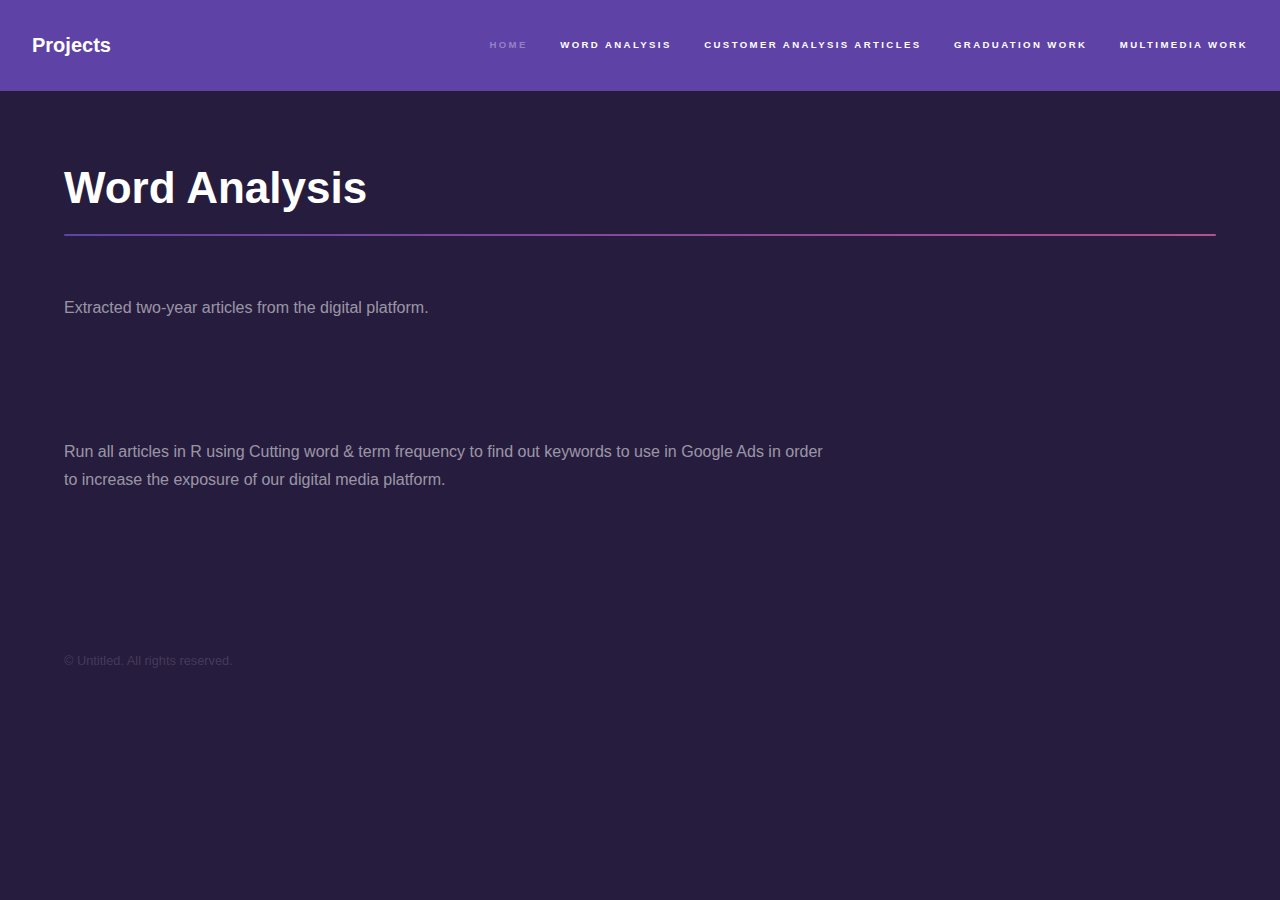
==== generic.html @ 99cfde20 "Add files via upload" ====
<!DOCTYPE HTML>
<!--
	Hyperspace by HTML5 UP
	html5up.net | @ajlkn
	Free for personal and commercial use under the CCA 3.0 license (html5up.net/license)
-->
<html>
	<head>
		<title>Yao Hsuan_Projects</title>
		<meta charset="utf-8" />
		<meta name="viewport" content="width=device-width, initial-scale=1, user-scalable=no" />
		<link rel="stylesheet" href="assets/css/main.css" />
		<noscript><link rel="stylesheet" href="assets/css/noscript.css" /></noscript>
	</head>
	<body class="is-preload">

		<!-- Header -->
			<header id="header">
				<a href="index.html#two" class="title">Projects</a>
				<nav>
					<ul>
						<li><a href="index.html">Home</a></li>
						<li><a href="generic.html" class="active">Word Analysis</a></li>
                        <li><a href="genertic1.html" class="active">Customer Analysis Articles</a></li>
                        <li><a href="generic2.html" class="active">Graduation Work</a></li>
                        <li><a href="generic3.html" class="active">MultiMedia Work</a></li>
					</ul>
				</nav>
			</header>

		<!-- Wrapper -->
			<div id="wrapper">

				<!-- Main -->
					<section id="main" class="wrapper">
						<div class="inner">
							<h1 class="major" >Word Analysis</h1>
							<p>Extracted two-year articles from the digital platform.</p>
							<img src="/Users/yaohsuan/Downloads/html5up-hyperspace/word2.png" alt="" width="800" length="300">
							<br>
							<br>
							<br>
							<p>Run all articles in R using Cutting word & term frequency to find out keywords to use in Google Ads in order <br>to increase the exposure of our digital media platform.</p>
							<span><img src="/Users/yaohsuan/Downloads/html5up-hyperspace/word1.png" alt="" width="400" length="200"></span>
						</div>
					</section>

			</div>

		<!-- Footer -->
			<footer id="footer" class="wrapper alt">
				<div class="inner">
					<ul class="menu">
						<li>&copy; Untitled. All rights reserved.</li>
					</ul>
				</div>
			</footer>

		<!-- Scripts -->
			<script src="assets/js/jquery.min.js"></script>
			<script src="assets/js/jquery.scrollex.min.js"></script>
			<script src="assets/js/jquery.scrolly.min.js"></script>
			<script src="assets/js/browser.min.js"></script>
			<script src="assets/js/breakpoints.min.js"></script>
			<script src="assets/js/util.js"></script>
			<script src="assets/js/main.js"></script>

	</body>
</html>
---- assets/css/main.css ----
@import url(fontawesome-all.min.css);

/*
	Hyperspace by HTML5 UP
	html5up.net | @ajlkn
	Free for personal and commercial use under the CCA 3.0 license (html5up.net/license)
*/

html, body, div, span, applet, object,
iframe, h1, h2, h3, h4, h5, h6, p, blockquote,
pre, a, abbr, acronym, address, big, cite,
code, del, dfn, em, img, ins, kbd, q, s, samp,
small, strike, strong, sub, sup, tt, var, b,
u, i, center, dl, dt, dd, ol, ul, li, fieldset,
form, label, legend, table, caption, tbody,
tfoot, thead, tr, th, td, article, aside,
canvas, details, embed, figure, figcaption,
footer, header, hgroup, menu, nav, output, ruby,
section, summary, time, mark, audio, video {
	margin: 0;
	padding: 0;
	border: 0;
	font-size: 100%;
	font: inherit;
	vertical-align: baseline;}

article, aside, details, figcaption, figure,
footer, header, hgroup, menu, nav, section {
	display: block;}

body {
	line-height: 1;
}

ol, ul {
	list-style: none;
}

blockquote, q {
	quotes: none;
}

	blockquote:before, blockquote:after, q:before, q:after {
		content: '';
		content: none;
	}

table {
	border-collapse: collapse;
	border-spacing: 0;
}

body {
	-webkit-text-size-adjust: none;
}

mark {
	background-color: transparent;
	color: inherit;
}

input::-moz-focus-inner {
	border: 0;
	padding: 0;
}

input, select, textarea {
	-moz-appearance: none;
	-webkit-appearance: none;
	-ms-appearance: none;
	appearance: none;
}

/* Basic */

	@-ms-viewport {
		width: device-width;
	}

	body {
		-ms-overflow-style: scrollbar;
	}

	@media screen and (max-width: 480px) {

		html, body {
			min-width: 320px;
		}

	}

	html {
		box-sizing: border-box;
	}

	*, *:before, *:after {
		box-sizing: inherit;
	}

	body {
		background: #261c3e;
	}

		body.is-preload *, body.is-preload *:before, body.is-preload *:after {
			-moz-animation: none !important;
			-webkit-animation: none !important;
			-ms-animation: none !important;
			animation: none !important;
			-moz-transition: none !important;
			-webkit-transition: none !important;
			-ms-transition: none !important;
			transition: none !important;
		}

/* Type */

	body, input, select, textarea {
		color: rgba(255, 255, 255, 0.55);
		font-family: Arial, Helvetica, sans-serif;
		font-size: 16.5pt;
		font-weight: normal;
		line-height: 1.75;
	}

		@media screen and (max-width: 1680px) {

			body, input, select, textarea {
				font-size: 13pt;
			}

		}

		@media screen and (max-width: 1280px) {

			body, input, select, textarea {
				font-size: 12pt;
			}

		}

		@media screen and (max-width: 360px) {

			body, input, select, textarea {
				font-size: 11pt;
			}

		}

	a {
		-moz-transition: color 0.2s ease, border-bottom-color 0.2s ease;
		-webkit-transition: color 0.2s ease, border-bottom-color 0.2s ease;
		-ms-transition: color 0.2s ease, border-bottom-color 0.2s ease;
		transition: color 0.2s ease, border-bottom-color 0.2s ease;
		border-bottom: dotted 1px rgba(255, 255, 255, 0.35);
		color: inherit;
		text-decoration: none;
	}

		a:hover {
			border-bottom-color: transparent;
			color: #ffffff;
		}

	strong, b {
		color: #ffffff;
		font-weight: bold;
	}

	em, i {
		font-style: italic;
	}

	p {
		margin: 0 0 2em 0;
	}

	h1, h2, h3, h4, h5, h6 {
		color: #ffffff;
		font-weight: bold;
		line-height: 1.5;
		margin: 0 0 0.5em 0;
	}

		h1 a, h2 a, h3 a, h4 a, h5 a, h6 a {
			color: inherit;
			text-decoration: none;
		}

	h1 {
		font-size: 2.75em;
	}

		h1.major {
			margin: 0 0 1.3em 0;
			position: relative;
			padding-bottom: 0.35em;
		}

			h1.major:after {
				background-image: -moz-linear-gradient(to right, #5e42a6, #b74e91);
				background-image: -webkit-linear-gradient(to right,#5e42a6 , #b74e91);
				background-image: -ms-linear-gradient(to right, #5e42a6, #b74e91);
				background-image: linear-gradient(to right, #5e42a6, #b74e91);
				-moz-transition: max-width 0.2s ease;
				-webkit-transition: max-width 0.2s ease;
				-ms-transition: max-width 0.2s ease;
				transition: max-width 0.2s ease;
				border-radius: 0.2em;
				bottom: 0;
				content: '';
				height: 0.05em;
				position: absolute;
				right: 0;
				width: 100%;
			}

	h2 {
		font-size: 1.75em;
	}

	h3 {
		font-size: 1.1em;
	}

	h4 {
		font-size: 1em;
	}

	h5 {
		font-size: 0.8em;
	}

	h6 {
		font-size: 0.6em;
	}

	@media screen and (max-width: 736px) {

		h1 {
			font-size: 2em;
		}

		h2 {
			font-size: 1.25em;
		}

		h3 {
			font-size: 1em;
		}

		h4 {
			font-size: 0.8em;
		}

		h5 {
			font-size: 0.6em;
		}

		h6 {
			font-size: 0.6em;
		}

	}

	sub {
		font-size: 0.8em;
		position: relative;
		top: 0.5em;
	}

	sup {
		font-size: 0.8em;
		position: relative;
		top: -0.5em;
	}

	blockquote {
		border-left: solid 4px rgba(255, 255, 255, 0.15);
		font-style: italic;
		margin: 0 0 2em 0;
		padding: 0.5em 0 0.5em 2em;
	}

	code {
		background: rgba(255, 255, 255, 0.05);
		border-radius: 0.25em;
		border: solid 1px rgba(255, 255, 255, 0.15);
		font-family: "Courier New", monospace;
		font-size: 0.9em;
		margin: 0 0.25em;
		padding: 0.25em 0.65em;
	}

	pre {
		-webkit-overflow-scrolling: touch;
		font-family: "Courier New", monospace;
		font-size: 0.9em;
		margin: 0 0 2em 0;
	}

		pre code {
			display: block;
			line-height: 1.75em;
			padding: 1em 1.5em;
			overflow-x: auto;
		}

	hr {
		border: 0;
		border-bottom: solid 1px rgba(255, 255, 255, 0.15);
		margin: 2em 0;
	}

		hr.major {
			margin: 3em 0;
		}

	.align-left {
		text-align: left;
	}

	.align-center {
		text-align: center;
	}

	.align-right {
		text-align: right;
	}

/* Row */

	.row {
		display: flex;
		flex-wrap: wrap;
		box-sizing: border-box;
		align-items: stretch;
	}

		.row > * {
			box-sizing: border-box;
		}

		.row.gtr-uniform > * > :last-child {
			margin-bottom: 0;
		}

		.row.aln-left {
			justify-content: flex-start;
		}

		.row.aln-center {
			justify-content: center;
		}

		.row.aln-right {
			justify-content: flex-end;
		}

		.row.aln-top {
			align-items: flex-start;
		}

		.row.aln-middle {
			align-items: center;
		}

		.row.aln-bottom {
			align-items: flex-end;
		}

		.row > .imp {
			order: -1;
		}

		.row > .col-1 {
			width: 8.33333%;
		}

		.row > .off-1 {
			margin-left: 8.33333%;
		}

		.row > .col-2 {
			width: 16.66667%;
		}

		.row > .off-2 {
			margin-left: 16.66667%;
		}

		.row > .col-3 {
			width: 25%;
		}

		.row > .off-3 {
			margin-left: 25%;
		}

		.row > .col-4 {
			width: 33.33333%;
		}

		.row > .off-4 {
			margin-left: 33.33333%;
		}

		.row > .col-5 {
			width: 41.66667%;
		}

		.row > .off-5 {
			margin-left: 41.66667%;
		}

		.row > .col-6 {
			width: 50%;
		}

		.row > .off-6 {
			margin-left: 50%;
		}

		.row > .col-7 {
			width: 58.33333%;
		}

		.row > .off-7 {
			margin-left: 58.33333%;
		}

		.row > .col-8 {
			width: 66.66667%;
		}

		.row > .off-8 {
			margin-left: 66.66667%;
		}

		.row > .col-9 {
			width: 75%;
		}

		.row > .off-9 {
			margin-left: 75%;
		}

		.row > .col-10 {
			width: 83.33333%;
		}

		.row > .off-10 {
			margin-left: 83.33333%;
		}

		.row > .col-11 {
			width: 91.66667%;
		}

		.row > .off-11 {
			margin-left: 91.66667%;
		}

		.row > .col-12 {
			width: 100%;
		}

		.row > .off-12 {
			margin-left: 100%;
		}

		.row.gtr-0 {
			margin-top: 0;
			margin-left: 0em;
		}

			.row.gtr-0 > * {
				padding: 0 0 0 0em;
			}

			.row.gtr-0.gtr-uniform {
				margin-top: 0em;
			}

				.row.gtr-0.gtr-uniform > * {
					padding-top: 0em;
				}

		.row.gtr-25 {
			margin-top: 0;
			margin-left: -0.375em;
		}

			.row.gtr-25 > * {
				padding: 0 0 0 0.375em;
			}

			.row.gtr-25.gtr-uniform {
				margin-top: -0.375em;
			}

				.row.gtr-25.gtr-uniform > * {
					padding-top: 0.375em;
				}

		.row.gtr-50 {
			margin-top: 0;
			margin-left: -0.75em;
		}

			.row.gtr-50 > * {
				padding: 0 0 0 0.75em;
			}

			.row.gtr-50.gtr-uniform {
				margin-top: -0.75em;
			}

				.row.gtr-50.gtr-uniform > * {
					padding-top: 0.75em;
				}

		.row {
			margin-top: 0;
			margin-left: -1.5em;
		}

			.row > * {
				padding: 0 0 0 1.5em;
			}

			.row.gtr-uniform {
				margin-top: -1.5em;
			}

				.row.gtr-uniform > * {
					padding-top: 1.5em;
				}

		.row.gtr-150 {
			margin-top: 0;
			margin-left: -2.25em;
		}

			.row.gtr-150 > * {
				padding: 0 0 0 2.25em;
			}

			.row.gtr-150.gtr-uniform {
				margin-top: -2.25em;
			}

				.row.gtr-150.gtr-uniform > * {
					padding-top: 2.25em;
				}

		.row.gtr-200 {
			margin-top: 0;
			margin-left: -3em;
		}

			.row.gtr-200 > * {
				padding: 0 0 0 3em;
			}

			.row.gtr-200.gtr-uniform {
				margin-top: -3em;
			}

				.row.gtr-200.gtr-uniform > * {
					padding-top: 3em;
				}

		@media screen and (max-width: 1680px) {

			.row {
				display: flex;
				flex-wrap: wrap;
				box-sizing: border-box;
				align-items: stretch;
			}

				.row > * {
					box-sizing: border-box;
				}

				.row.gtr-uniform > * > :last-child {
					margin-bottom: 0;
				}

				.row.aln-left {
					justify-content: flex-start;
				}

				.row.aln-center {
					justify-content: center;
				}

				.row.aln-right {
					justify-content: flex-end;
				}

				.row.aln-top {
					align-items: flex-start;
				}

				.row.aln-middle {
					align-items: center;
				}

				.row.aln-bottom {
					align-items: flex-end;
				}

				.row > .imp-xlarge {
					order: -1;
				}

				.row > .col-1-xlarge {
					width: 8.33333%;
				}

				.row > .off-1-xlarge {
					margin-left: 8.33333%;
				}

				.row > .col-2-xlarge {
					width: 16.66667%;
				}

				.row > .off-2-xlarge {
					margin-left: 16.66667%;
				}

				.row > .col-3-xlarge {
					width: 25%;
				}

				.row > .off-3-xlarge {
					margin-left: 25%;
				}

				.row > .col-4-xlarge {
					width: 33.33333%;
				}

				.row > .off-4-xlarge {
					margin-left: 33.33333%;
				}

				.row > .col-5-xlarge {
					width: 41.66667%;
				}

				.row > .off-5-xlarge {
					margin-left: 41.66667%;
				}

				.row > .col-6-xlarge {
					width: 50%;
				}

				.row > .off-6-xlarge {
					margin-left: 50%;
				}

				.row > .col-7-xlarge {
					width: 58.33333%;
				}

				.row > .off-7-xlarge {
					margin-left: 58.33333%;
				}

				.row > .col-8-xlarge {
					width: 66.66667%;
				}

				.row > .off-8-xlarge {
					margin-left: 66.66667%;
				}

				.row > .col-9-xlarge {
					width: 75%;
				}

				.row > .off-9-xlarge {
					margin-left: 75%;
				}

				.row > .col-10-xlarge {
					width: 83.33333%;
				}

				.row > .off-10-xlarge {
					margin-left: 83.33333%;
				}

				.row > .col-11-xlarge {
					width: 91.66667%;
				}

				.row > .off-11-xlarge {
					margin-left: 91.66667%;
				}

				.row > .col-12-xlarge {
					width: 100%;
				}

				.row > .off-12-xlarge {
					margin-left: 100%;
				}

				.row.gtr-0 {
					margin-top: 0;
					margin-left: 0em;
				}

					.row.gtr-0 > * {
						padding: 0 0 0 0em;
					}

					.row.gtr-0.gtr-uniform {
						margin-top: 0em;
					}

						.row.gtr-0.gtr-uniform > * {
							padding-top: 0em;
						}

				.row.gtr-25 {
					margin-top: 0;
					margin-left: -0.375em;
				}

					.row.gtr-25 > * {
						padding: 0 0 0 0.375em;
					}

					.row.gtr-25.gtr-uniform {
						margin-top: -0.375em;
					}

						.row.gtr-25.gtr-uniform > * {
							padding-top: 0.375em;
						}

				.row.gtr-50 {
					margin-top: 0;
					margin-left: -0.75em;
				}

					.row.gtr-50 > * {
						padding: 0 0 0 0.75em;
					}

					.row.gtr-50.gtr-uniform {
						margin-top: -0.75em;
					}

						.row.gtr-50.gtr-uniform > * {
							padding-top: 0.75em;
						}

				.row {
					margin-top: 0;
					margin-left: -1.5em;
				}

					.row > * {
						padding: 0 0 0 1.5em;
					}

					.row.gtr-uniform {
						margin-top: -1.5em;
					}

						.row.gtr-uniform > * {
							padding-top: 1.5em;
						}

				.row.gtr-150 {
					margin-top: 0;
					margin-left: -2.25em;
				}

					.row.gtr-150 > * {
						padding: 0 0 0 2.25em;
					}

					.row.gtr-150.gtr-uniform {
						margin-top: -2.25em;
					}

						.row.gtr-150.gtr-uniform > * {
							padding-top: 2.25em;
						}

				.row.gtr-200 {
					margin-top: 0;
					margin-left: -3em;
				}

					.row.gtr-200 > * {
						padding: 0 0 0 3em;
					}

					.row.gtr-200.gtr-uniform {
						margin-top: -3em;
					}

						.row.gtr-200.gtr-uniform > * {
							padding-top: 3em;
						}

		}

		@media screen and (max-width: 1280px) {

			.row {
				display: flex;
				flex-wrap: wrap;
				box-sizing: border-box;
				align-items: stretch;
			}

				.row > * {
					box-sizing: border-box;
				}

				.row.gtr-uniform > * > :last-child {
					margin-bottom: 0;
				}

				.row.aln-left {
					justify-content: flex-start;
				}

				.row.aln-center {
					justify-content: center;
				}

				.row.aln-right {
					justify-content: flex-end;
				}

				.row.aln-top {
					align-items: flex-start;
				}

				.row.aln-middle {
					align-items: center;
				}

				.row.aln-bottom {
					align-items: flex-end;
				}

				.row > .imp-large {
					order: -1;
				}

				.row > .col-1-large {
					width: 8.33333%;
				}

				.row > .off-1-large {
					margin-left: 8.33333%;
				}

				.row > .col-2-large {
					width: 16.66667%;
				}

				.row > .off-2-large {
					margin-left: 16.66667%;
				}

				.row > .col-3-large {
					width: 25%;
				}

				.row > .off-3-large {
					margin-left: 25%;
				}

				.row > .col-4-large {
					width: 33.33333%;
				}

				.row > .off-4-large {
					margin-left: 33.33333%;
				}

				.row > .col-5-large {
					width: 41.66667%;
				}

				.row > .off-5-large {
					margin-left: 41.66667%;
				}

				.row > .col-6-large {
					width: 50%;
				}

				.row > .off-6-large {
					margin-left: 50%;
				}

				.row > .col-7-large {
					width: 58.33333%;
				}

				.row > .off-7-large {
					margin-left: 58.33333%;
				}

				.row > .col-8-large {
					width: 66.66667%;
				}

				.row > .off-8-large {
					margin-left: 66.66667%;
				}

				.row > .col-9-large {
					width: 75%;
				}

				.row > .off-9-large {
					margin-left: 75%;
				}

				.row > .col-10-large {
					width: 83.33333%;
				}

				.row > .off-10-large {
					margin-left: 83.33333%;
				}

				.row > .col-11-large {
					width: 91.66667%;
				}

				.row > .off-11-large {
					margin-left: 91.66667%;
				}

				.row > .col-12-large {
					width: 100%;
				}

				.row > .off-12-large {
					margin-left: 100%;
				}

				.row.gtr-0 {
					margin-top: 0;
					margin-left: 0em;
				}

					.row.gtr-0 > * {
						padding: 0 0 0 0em;
					}

					.row.gtr-0.gtr-uniform {
						margin-top: 0em;
					}

						.row.gtr-0.gtr-uniform > * {
							padding-top: 0em;
						}

				.row.gtr-25 {
					margin-top: 0;
					margin-left: -0.375em;
				}

					.row.gtr-25 > * {
						padding: 0 0 0 0.375em;
					}

					.row.gtr-25.gtr-uniform {
						margin-top: -0.375em;
					}

						.row.gtr-25.gtr-uniform > * {
							padding-top: 0.375em;
						}

				.row.gtr-50 {
					margin-top: 0;
					margin-left: -0.75em;
				}

					.row.gtr-50 > * {
						padding: 0 0 0 0.75em;
					}

					.row.gtr-50.gtr-uniform {
						margin-top: -0.75em;
					}

						.row.gtr-50.gtr-uniform > * {
							padding-top: 0.75em;
						}

				.row {
					margin-top: 0;
					margin-left: -1.5em;
				}

					.row > * {
						padding: 0 0 0 1.5em;
					}

					.row.gtr-uniform {
						margin-top: -1.5em;
					}

						.row.gtr-uniform > * {
							padding-top: 1.5em;
						}

				.row.gtr-150 {
					margin-top: 0;
					margin-left: -2.25em;
				}

					.row.gtr-150 > * {
						padding: 0 0 0 2.25em;
					}

					.row.gtr-150.gtr-uniform {
						margin-top: -2.25em;
					}

						.row.gtr-150.gtr-uniform > * {
							padding-top: 2.25em;
						}

				.row.gtr-200 {
					margin-top: 0;
					margin-left: -3em;
				}

					.row.gtr-200 > * {
						padding: 0 0 0 3em;
					}

					.row.gtr-200.gtr-uniform {
						margin-top: -3em;
					}

						.row.gtr-200.gtr-uniform > * {
							padding-top: 3em;
						}

		}

		@media screen and (max-width: 980px) {

			.row {
				display: flex;
				flex-wrap: wrap;
				box-sizing: border-box;
				align-items: stretch;
			}

				.row > * {
					box-sizing: border-box;
				}

				.row.gtr-uniform > * > :last-child {
					margin-bottom: 0;
				}

				.row.aln-left {
					justify-content: flex-start;
				}

				.row.aln-center {
					justify-content: center;
				}

				.row.aln-right {
					justify-content: flex-end;
				}

				.row.aln-top {
					align-items: flex-start;
				}

				.row.aln-middle {
					align-items: center;
				}

				.row.aln-bottom {
					align-items: flex-end;
				}

				.row > .imp-medium {
					order: -1;
				}

				.row > .col-1-medium {
					width: 8.33333%;
				}

				.row > .off-1-medium {
					margin-left: 8.33333%;
				}

				.row > .col-2-medium {
					width: 16.66667%;
				}

				.row > .off-2-medium {
					margin-left: 16.66667%;
				}

				.row > .col-3-medium {
					width: 25%;
				}

				.row > .off-3-medium {
					margin-left: 25%;
				}

				.row > .col-4-medium {
					width: 33.33333%;
				}

				.row > .off-4-medium {
					margin-left: 33.33333%;
				}

				.row > .col-5-medium {
					width: 41.66667%;
				}

				.row > .off-5-medium {
					margin-left: 41.66667%;
				}

				.row > .col-6-medium {
					width: 50%;
				}

				.row > .off-6-medium {
					margin-left: 50%;
				}

				.row > .col-7-medium {
					width: 58.33333%;
				}

				.row > .off-7-medium {
					margin-left: 58.33333%;
				}

				.row > .col-8-medium {
					width: 66.66667%;
				}

				.row > .off-8-medium {
					margin-left: 66.66667%;
				}

				.row > .col-9-medium {
					width: 75%;
				}

				.row > .off-9-medium {
					margin-left: 75%;
				}

				.row > .col-10-medium {
					width: 83.33333%;
				}

				.row > .off-10-medium {
					margin-left: 83.33333%;
				}

				.row > .col-11-medium {
					width: 91.66667%;
				}

				.row > .off-11-medium {
					margin-left: 91.66667%;
				}

				.row > .col-12-medium {
					width: 100%;
				}

				.row > .off-12-medium {
					margin-left: 100%;
				}

				.row.gtr-0 {
					margin-top: 0;
					margin-left: 0em;
				}

					.row.gtr-0 > * {
						padding: 0 0 0 0em;
					}

					.row.gtr-0.gtr-uniform {
						margin-top: 0em;
					}

						.row.gtr-0.gtr-uniform > * {
							padding-top: 0em;
						}

				.row.gtr-25 {
					margin-top: 0;
					margin-left: -0.375em;
				}

					.row.gtr-25 > * {
						padding: 0 0 0 0.375em;
					}

					.row.gtr-25.gtr-uniform {
						margin-top: -0.375em;
					}

						.row.gtr-25.gtr-uniform > * {
							padding-top: 0.375em;
						}

				.row.gtr-50 {
					margin-top: 0;
					margin-left: -0.75em;
				}

					.row.gtr-50 > * {
						padding: 0 0 0 0.75em;
					}

					.row.gtr-50.gtr-uniform {
						margin-top: -0.75em;
					}

						.row.gtr-50.gtr-uniform > * {
							padding-top: 0.75em;
						}

				.row {
					margin-top: 0;
					margin-left: -1.5em;
				}

					.row > * {
						padding: 0 0 0 1.5em;
					}

					.row.gtr-uniform {
						margin-top: -1.5em;
					}

						.row.gtr-uniform > * {
							padding-top: 1.5em;
						}

				.row.gtr-150 {
					margin-top: 0;
					margin-left: -2.25em;
				}

					.row.gtr-150 > * {
						padding: 0 0 0 2.25em;
					}

					.row.gtr-150.gtr-uniform {
						margin-top: -2.25em;
					}

						.row.gtr-150.gtr-uniform > * {
							padding-top: 2.25em;
						}

				.row.gtr-200 {
					margin-top: 0;
					margin-left: -3em;
				}

					.row.gtr-200 > * {
						padding: 0 0 0 3em;
					}

					.row.gtr-200.gtr-uniform {
						margin-top: -3em;
					}

						.row.gtr-200.gtr-uniform > * {
							padding-top: 3em;
						}

		}

		@media screen and (max-width: 736px) {

			.row {
				display: flex;
				flex-wrap: wrap;
				box-sizing: border-box;
				align-items: stretch;
			}

				.row > * {
					box-sizing: border-box;
				}

				.row.gtr-uniform > * > :last-child {
					margin-bottom: 0;
				}

				.row.aln-left {
					justify-content: flex-start;
				}

				.row.aln-center {
					justify-content: center;
				}

				.row.aln-right {
					justify-content: flex-end;
				}

				.row.aln-top {
					align-items: flex-start;
				}

				.row.aln-middle {
					align-items: center;
				}

				.row.aln-bottom {
					align-items: flex-end;
				}

				.row > .imp-small {
					order: -1;
				}

				.row > .col-1-small {
					width: 8.33333%;
				}

				.row > .off-1-small {
					margin-left: 8.33333%;
				}

				.row > .col-2-small {
					width: 16.66667%;
				}

				.row > .off-2-small {
					margin-left: 16.66667%;
				}

				.row > .col-3-small {
					width: 25%;
				}

				.row > .off-3-small {
					margin-left: 25%;
				}

				.row > .col-4-small {
					width: 33.33333%;
				}

				.row > .off-4-small {
					margin-left: 33.33333%;
				}

				.row > .col-5-small {
					width: 41.66667%;
				}

				.row > .off-5-small {
					margin-left: 41.66667%;
				}

				.row > .col-6-small {
					width: 50%;
				}

				.row > .off-6-small {
					margin-left: 50%;
				}

				.row > .col-7-small {
					width: 58.33333%;
				}

				.row > .off-7-small {
					margin-left: 58.33333%;
				}

				.row > .col-8-small {
					width: 66.66667%;
				}

				.row > .off-8-small {
					margin-left: 66.66667%;
				}

				.row > .col-9-small {
					width: 75%;
				}

				.row > .off-9-small {
					margin-left: 75%;
				}

				.row > .col-10-small {
					width: 83.33333%;
				}

				.row > .off-10-small {
					margin-left: 83.33333%;
				}

				.row > .col-11-small {
					width: 91.66667%;
				}

				.row > .off-11-small {
					margin-left: 91.66667%;
				}

				.row > .col-12-small {
					width: 100%;
				}

				.row > .off-12-small {
					margin-left: 100%;
				}

				.row.gtr-0 {
					margin-top: 0;
					margin-left: 0em;
				}

					.row.gtr-0 > * {
						padding: 0 0 0 0em;
					}

					.row.gtr-0.gtr-uniform {
						margin-top: 0em;
					}

						.row.gtr-0.gtr-uniform > * {
							padding-top: 0em;
						}

				.row.gtr-25 {
					margin-top: 0;
					margin-left: -0.375em;
				}

					.row.gtr-25 > * {
						padding: 0 0 0 0.375em;
					}

					.row.gtr-25.gtr-uniform {
						margin-top: -0.375em;
					}

						.row.gtr-25.gtr-uniform > * {
							padding-top: 0.375em;
						}

				.row.gtr-50 {
					margin-top: 0;
					margin-left: -0.75em;
				}

					.row.gtr-50 > * {
						padding: 0 0 0 0.75em;
					}

					.row.gtr-50.gtr-uniform {
						margin-top: -0.75em;
					}

						.row.gtr-50.gtr-uniform > * {
							padding-top: 0.75em;
						}

				.row {
					margin-top: 0;
					margin-left: -1.5em;
				}

					.row > * {
						padding: 0 0 0 1.5em;
					}

					.row.gtr-uniform {
						margin-top: -1.5em;
					}

						.row.gtr-uniform > * {
							padding-top: 1.5em;
						}

				.row.gtr-150 {
					margin-top: 0;
					margin-left: -2.25em;
				}

					.row.gtr-150 > * {
						padding: 0 0 0 2.25em;
					}

					.row.gtr-150.gtr-uniform {
						margin-top: -2.25em;
					}

						.row.gtr-150.gtr-uniform > * {
							padding-top: 2.25em;
						}

				.row.gtr-200 {
					margin-top: 0;
					margin-left: -3em;
				}

					.row.gtr-200 > * {
						padding: 0 0 0 3em;
					}

					.row.gtr-200.gtr-uniform {
						margin-top: -3em;
					}

						.row.gtr-200.gtr-uniform > * {
							padding-top: 3em;
						}

		}

		@media screen and (max-width: 480px) {

			.row {
				display: flex;
				flex-wrap: wrap;
				box-sizing: border-box;
				align-items: stretch;
			}

				.row > * {
					box-sizing: border-box;
				}

				.row.gtr-uniform > * > :last-child {
					margin-bottom: 0;
				}

				.row.aln-left {
					justify-content: flex-start;
				}

				.row.aln-center {
					justify-content: center;
				}

				.row.aln-right {
					justify-content: flex-end;
				}

				.row.aln-top {
					align-items: flex-start;
				}

				.row.aln-middle {
					align-items: center;
				}

				.row.aln-bottom {
					align-items: flex-end;
				}

				.row > .imp-xsmall {
					order: -1;
				}

				.row > .col-1-xsmall {
					width: 8.33333%;
				}

				.row > .off-1-xsmall {
					margin-left: 8.33333%;
				}

				.row > .col-2-xsmall {
					width: 16.66667%;
				}

				.row > .off-2-xsmall {
					margin-left: 16.66667%;
				}

				.row > .col-3-xsmall {
					width: 25%;
				}

				.row > .off-3-xsmall {
					margin-left: 25%;
				}

				.row > .col-4-xsmall {
					width: 33.33333%;
				}

				.row > .off-4-xsmall {
					margin-left: 33.33333%;
				}

				.row > .col-5-xsmall {
					width: 41.66667%;
				}

				.row > .off-5-xsmall {
					margin-left: 41.66667%;
				}

				.row > .col-6-xsmall {
					width: 50%;
				}

				.row > .off-6-xsmall {
					margin-left: 50%;
				}

				.row > .col-7-xsmall {
					width: 58.33333%;
				}

				.row > .off-7-xsmall {
					margin-left: 58.33333%;
				}

				.row > .col-8-xsmall {
					width: 66.66667%;
				}

				.row > .off-8-xsmall {
					margin-left: 66.66667%;
				}

				.row > .col-9-xsmall {
					width: 75%;
				}

				.row > .off-9-xsmall {
					margin-left: 75%;
				}

				.row > .col-10-xsmall {
					width: 83.33333%;
				}

				.row > .off-10-xsmall {
					margin-left: 83.33333%;
				}

				.row > .col-11-xsmall {
					width: 91.66667%;
				}

				.row > .off-11-xsmall {
					margin-left: 91.66667%;
				}

				.row > .col-12-xsmall {
					width: 100%;
				}

				.row > .off-12-xsmall {
					margin-left: 100%;
				}

				.row.gtr-0 {
					margin-top: 0;
					margin-left: 0em;
				}

					.row.gtr-0 > * {
						padding: 0 0 0 0em;
					}

					.row.gtr-0.gtr-uniform {
						margin-top: 0em;
					}

						.row.gtr-0.gtr-uniform > * {
							padding-top: 0em;
						}

				.row.gtr-25 {
					margin-top: 0;
					margin-left: -0.375em;
				}

					.row.gtr-25 > * {
						padding: 0 0 0 0.375em;
					}

					.row.gtr-25.gtr-uniform {
						margin-top: -0.375em;
					}

						.row.gtr-25.gtr-uniform > * {
							padding-top: 0.375em;
						}

				.row.gtr-50 {
					margin-top: 0;
					margin-left: -0.75em;
				}

					.row.gtr-50 > * {
						padding: 0 0 0 0.75em;
					}

					.row.gtr-50.gtr-uniform {
						margin-top: -0.75em;
					}

						.row.gtr-50.gtr-uniform > * {
							padding-top: 0.75em;
						}

				.row {
					margin-top: 0;
					margin-left: -1.5em;
				}

					.row > * {
						padding: 0 0 0 1.5em;
					}

					.row.gtr-uniform {
						margin-top: -1.5em;
					}

						.row.gtr-uniform > * {
							padding-top: 1.5em;
						}

				.row.gtr-150 {
					margin-top: 0;
					margin-left: -2.25em;
				}

					.row.gtr-150 > * {
						padding: 0 0 0 2.25em;
					}

					.row.gtr-150.gtr-uniform {
						margin-top: -2.25em;
					}

						.row.gtr-150.gtr-uniform > * {
							padding-top: 2.25em;
						}

				.row.gtr-200 {
					margin-top: 0;
					margin-left: -3em;
				}

					.row.gtr-200 > * {
						padding: 0 0 0 3em;
					}

					.row.gtr-200.gtr-uniform {
						margin-top: -3em;
					}

						.row.gtr-200.gtr-uniform > * {
							padding-top: 3em;
						}

		}

/* Box */

	.box {
		border-radius: 0.25em;
		border: solid 1px rgba(255, 255, 255, 0.15);
		margin-bottom: 2em;
		padding: 1.5em;
	}

		.box > :last-child,
		.box > :last-child > :last-child,
		.box > :last-child > :last-child > :last-child {
			margin-bottom: 0;
		}

		.box.alt {
			border: 0;
			border-radius: 0;
			padding: 0;
		}

/* Button */

	input[type="submit"],
	input[type="reset"],
	input[type="button"],
	button,
	.button {
		-moz-appearance: none;
		-webkit-appearance: none;
		-ms-appearance: none;
		appearance: none;
		-moz-transition: border-color 0.2s ease;
		-webkit-transition: border-color 0.2s ease;
		-ms-transition: border-color 0.2s ease;
		transition: border-color 0.2s ease;
		background-color: transparent;
		border: solid 1px !important;
		border-color: rgba(255, 255, 255, 0.15) !important;
		border-radius: 3em;
		color: #ffffff !important;
		cursor: pointer;
		display: inline-block;
		font-size: 0.6em;
		font-weight: bold;
		height: calc(4.75em + 2px);
		letter-spacing: 0.25em;
		line-height: 4.75em;
		outline: 0;
		padding: 0 3.75em;
		position: relative;
		text-align: center;
		text-decoration: none;
		text-transform: uppercase;
		white-space: nowrap;
	}

		input[type="submit"]:after,
		input[type="reset"]:after,
		input[type="button"]:after,
		button:after,
		.button:after {
			-moz-transform: scale(0.25);
			-webkit-transform: scale(0.25);
			-ms-transform: scale(0.25);
			transform: scale(0.25);
			pointer-events: none;
			-moz-transition: opacity 0.2s ease, -moz-transform 0.2s ease;
			-webkit-transition: opacity 0.2s ease, -webkit-transform 0.2s ease;
			-ms-transition: opacity 0.2s ease, -ms-transform 0.2s ease;
			transition: opacity 0.2s ease, transform 0.2s ease;
			background: #ffffff;
			border-radius: 3em;
			content: '';
			height: 100%;
			left: 0;
			opacity: 0;
			position: absolute;
			top: 0;
			width: 100%;
		}

		input[type="submit"].icon:before,
		input[type="reset"].icon:before,
		input[type="button"].icon:before,
		button.icon:before,
		.button.icon:before {
			margin-right: 0.75em;
		}

		input[type="submit"].fit,
		input[type="reset"].fit,
		input[type="button"].fit,
		button.fit,
		.button.fit {
			width: 100%;
		}

		input[type="submit"].small,
		input[type="reset"].small,
		input[type="button"].small,
		button.small,
		.button.small {
			font-size: 0.4em;
		}

		input[type="submit"].large,
		input[type="reset"].large,
		input[type="button"].large,
		button.large,
		.button.large {
			font-size: 0.8em;
		}

		input[type="submit"].primary,
		input[type="reset"].primary,
		input[type="button"].primary,
		button.primary,
		.button.primary {
			background-color: #ffffff;
			color: #312450 !important;
		}

			input[type="submit"].primary:after,
			input[type="reset"].primary:after,
			input[type="button"].primary:after,
			button.primary:after,
			.button.primary:after {
				display: none;
			}

		input[type="submit"].disabled, input[type="submit"]:disabled,
		input[type="reset"].disabled,
		input[type="reset"]:disabled,
		input[type="button"].disabled,
		input[type="button"]:disabled,
		button.disabled,
		button:disabled,
		.button.disabled,
		.button:disabled {
			cursor: default;
			opacity: 0.5;
			pointer-events: none;
		}

		input[type="submit"]:hover,
		input[type="reset"]:hover,
		input[type="button"]:hover,
		button:hover,
		.button:hover {
			border-color: rgba(255, 255, 255, 0.55) !important;
		}

			input[type="submit"]:hover:after,
			input[type="reset"]:hover:after,
			input[type="button"]:hover:after,
			button:hover:after,
			.button:hover:after {
				opacity: 0.05;
				-moz-transform: scale(1);
				-webkit-transform: scale(1);
				-ms-transform: scale(1);
				transform: scale(1);
			}

			input[type="submit"]:hover:active,
			input[type="reset"]:hover:active,
			input[type="button"]:hover:active,
			button:hover:active,
			.button:hover:active {
				border-color: #ffffff !important;
			}

				input[type="submit"]:hover:active:after,
				input[type="reset"]:hover:active:after,
				input[type="button"]:hover:active:after,
				button:hover:active:after,
				.button:hover:active:after {
					opacity: 0.1;
				}

/* Features */

	.features {
		
		display: -moz-flex;
		display: -webkit-flex;
		display: -ms-flex;
		display: flex;
		-moz-flex-wrap: wrap;
		-webkit-flex-wrap: wrap;
		-ms-flex-wrap: wrap;
		flex-wrap: wrap;
		border-radius: 0.25em;
		border: solid 1px rgba(255, 255, 255, 0.15);
		background: rgba(255, 255, 255, 0.05);
		margin: 0 0 2em 0;
	}

		.features section {
			
			padding: 3.5em 3em 1em 7em ;
			width: 50%;
			border-top: solid 1px rgba(255, 255, 255, 0.15);
			position: relative;
		}

			.features section:nth-child(-n + 2) {
				border-top-width: 0;
			}

			.features section:nth-child(2n) {
				border-left: solid 1px rgba(255, 255, 255, 0.15);
			}

			.features section .icon {
				-moz-transition: opacity 0.5s ease, -moz-transform 0.5s ease;
				-webkit-transition: opacity 0.5s ease, -webkit-transform 0.5s ease;
				-ms-transition: opacity 0.5s ease, -ms-transform 0.5s ease;
				transition: opacity 0.5s ease, transform 0.5s ease;
				-moz-transition-delay: 1s;
				-webkit-transition-delay: 1s;
				-ms-transition-delay: 1s;
				transition-delay: 1s;
				-moz-transform: scale(1);
				-webkit-transform: scale(1);
				-ms-transform: scale(1);
				transform: scale(1);
				position: absolute;
				left: 3em;
				top: 3em;
				opacity: 1;
			}

			.features section:nth-child(1) .icon {
				-moz-transition-delay: 0.15s;
				-webkit-transition-delay: 0.15s;
				-ms-transition-delay: 0.15s;
				transition-delay: 0.15s;
			}

			.features section:nth-child(2) .icon {
				-moz-transition-delay: 0.3s;
				-webkit-transition-delay: 0.3s;
				-ms-transition-delay: 0.3s;
				transition-delay: 0.3s;
			}

			.features section:nth-child(3) .icon {
				-moz-transition-delay: 0.45s;
				-webkit-transition-delay: 0.45s;
				-ms-transition-delay: 0.45s;
				transition-delay: 0.45s;
			}

			.features section:nth-child(4) .icon {
				-moz-transition-delay: 0.6s;
				-webkit-transition-delay: 0.6s;
				-ms-transition-delay: 0.6s;
				transition-delay: 0.6s;
			}

			.features section:nth-child(5) .icon {
				-moz-transition-delay: 0.75s;
				-webkit-transition-delay: 0.75s;
				-ms-transition-delay: 0.75s;
				transition-delay: 0.75s;
			}

			.features section:nth-child(6) .icon {
				-moz-transition-delay: 0.9s;
				-webkit-transition-delay: 0.9s;
				-ms-transition-delay: 0.9s;
				transition-delay: 0.9s;
			}

			.features section:nth-child(7) .icon {
				-moz-transition-delay: 1.05s;
				-webkit-transition-delay: 1.05s;
				-ms-transition-delay: 1.05s;
				transition-delay: 1.05s;
			}

			.features section:nth-child(8) .icon {
				-moz-transition-delay: 1.2s;
				-webkit-transition-delay: 1.2s;
				-ms-transition-delay: 1.2s;
				transition-delay: 1.2s;
			}

			.features section:nth-child(9) .icon {
				-moz-transition-delay: 1.35s;
				-webkit-transition-delay: 1.35s;
				-ms-transition-delay: 1.35s;
				transition-delay: 1.35s;
			}

			.features section:nth-child(10) .icon {
				-moz-transition-delay: 1.5s;
				-webkit-transition-delay: 1.5s;
				-ms-transition-delay: 1.5s;
				transition-delay: 1.5s;
			}

			.features section:nth-child(11) .icon {
				-moz-transition-delay: 1.65s;
				-webkit-transition-delay: 1.65s;
				-ms-transition-delay: 1.65s;
				transition-delay: 1.65s;
			}

			.features section:nth-child(12) .icon {
				-moz-transition-delay: 1.8s;
				-webkit-transition-delay: 1.8s;
				-ms-transition-delay: 1.8s;
				transition-delay: 1.8s;
			}

			.features section:nth-child(13) .icon {
				-moz-transition-delay: 1.95s;
				-webkit-transition-delay: 1.95s;
				-ms-transition-delay: 1.95s;
				transition-delay: 1.95s;
			}

			.features section:nth-child(14) .icon {
				-moz-transition-delay: 2.1s;
				-webkit-transition-delay: 2.1s;
				-ms-transition-delay: 2.1s;
				transition-delay: 2.1s;
			}

			.features section:nth-child(15) .icon {
				-moz-transition-delay: 2.25s;
				-webkit-transition-delay: 2.25s;
				-ms-transition-delay: 2.25s;
				transition-delay: 2.25s;
			}

			.features section:nth-child(16) .icon {
				-moz-transition-delay: 2.4s;
				-webkit-transition-delay: 2.4s;
				-ms-transition-delay: 2.4s;
				transition-delay: 2.4s;
			}

			.features section:nth-child(17) .icon {
				-moz-transition-delay: 2.55s;
				-webkit-transition-delay: 2.55s;
				-ms-transition-delay: 2.55s;
				transition-delay: 2.55s;
			}

			.features section:nth-child(18) .icon {
				-moz-transition-delay: 2.7s;
				-webkit-transition-delay: 2.7s;
				-ms-transition-delay: 2.7s;
				transition-delay: 2.7s;
			}

			.features section:nth-child(19) .icon {
				-moz-transition-delay: 2.85s;
				-webkit-transition-delay: 2.85s;
				-ms-transition-delay: 2.85s;
				transition-delay: 2.85s;
			}

			.features section:nth-child(20) .icon {
				-moz-transition-delay: 3s;
				-webkit-transition-delay: 3s;
				-ms-transition-delay: 3s;
				transition-delay: 3s;
			}

		.features.inactive section .icon {
			-moz-transform: scale(0.5);
			-webkit-transform: scale(0.5);
			-ms-transform: scale(0.5);
			transform: scale(0.5);
			opacity: 0;
		}

		@media screen and (max-width: 980px) {

			.features {
				display: block;
			}

				.features section {
					border-top-width: 1px !important;
					border-left-width: 0 !important;
					width: 100%;
				}

					.features section:first-child {
						border-top-width: 0 !important;
					}

		}

		@media screen and (max-width: 736px) {

			.features section {
				padding: 2.5em 1.5em 0.1em 5.5em ;
			}

				.features section .icon {
					left: 1.5em;
					top: 2em;
				}

		}

		@media screen and (max-width: 480px) {

			.features section {
				padding: 2em 1.5em 0.1em 1.5em ;
			}

				.features section .icon {
					left: 0;
					position: relative;
					top: 0;
				}

		}

/* Form */

	form {
		margin: 0 0 2em 0;
	}

		form > :last-child {
			margin-bottom: 0;
		}

		form > .fields {
			display: -moz-flex;
			display: -webkit-flex;
			display: -ms-flex;
			display: flex;
			-moz-flex-wrap: wrap;
			-webkit-flex-wrap: wrap;
			-ms-flex-wrap: wrap;
			flex-wrap: wrap;
			width: calc(100% + 3em);
			margin: -1.5em 0 2em -1.5em;
		}

			form > .fields > .field {
				-moz-flex-grow: 0;
				-webkit-flex-grow: 0;
				-ms-flex-grow: 0;
				flex-grow: 0;
				-moz-flex-shrink: 0;
				-webkit-flex-shrink: 0;
				-ms-flex-shrink: 0;
				flex-shrink: 0;
				padding: 1.5em 0 0 1.5em;
				width: calc(100% - 1.5em);
			}

				form > .fields > .field.half {
					width: calc(50% - 0.75em);
				}

				form > .fields > .field.third {
					width: calc(100%/3 - 0.5em);
				}

				form > .fields > .field.quarter {
					width: calc(25% - 0.375em);
				}

		@media screen and (max-width: 480px) {

			form > .fields {
				width: calc(100% + 3em);
				margin: -1.5em 0 2em -1.5em;
			}

				form > .fields > .field {
					padding: 1.5em 0 0 1.5em;
					width: calc(100% - 1.5em);
				}

					form > .fields > .field.half {
						width: calc(100% - 1.5em);
					}

					form > .fields > .field.third {
						width: calc(100% - 1.5em);
					}

					form > .fields > .field.quarter {
						width: calc(100% - 1.5em);
					}

		}

	label {
		color: #ffffff;
		font-weight: bold;
		line-height: 1.5;
		margin: 0 0 0.7em 0;
		display: block;
		font-size: 1.1em;
	}

	input[type="text"],
	input[type="password"],
	input[type="email"],
	input[type="tel"],
	select,
	textarea {
		-moz-appearance: none;
		-webkit-appearance: none;
		-ms-appearance: none;
		appearance: none;
		background: rgba(255, 255, 255, 0.05);
		border-radius: 0.25em;
		border: none;
		border: solid 1px rgba(255, 255, 255, 0.15);
		color: inherit;
		display: block;
		outline: 0;
		padding: 0 1em;
		text-decoration: none;
		width: 100%;
	}

		input[type="text"]:invalid,
		input[type="password"]:invalid,
		input[type="email"]:invalid,
		input[type="tel"]:invalid,
		select:invalid,
		textarea:invalid {
			box-shadow: none;
		}

		input[type="text"]:focus,
		input[type="password"]:focus,
		input[type="email"]:focus,
		input[type="tel"]:focus,
		select:focus,
		textarea:focus {
			border-color: #ffffff;
			box-shadow: 0 0 0 1px #ffffff;
		}

	select {
		background-image: url("data:image/svg+xml;charset=utf8,%3Csvg xmlns='http://www.w3.org/2000/svg' width='40' height='40' preserveAspectRatio='none' viewBox='0 0 40 40'%3E%3Cpath d='M9.4,12.3l10.4,10.4l10.4-10.4c0.2-0.2,0.5-0.4,0.9-0.4c0.3,0,0.6,0.1,0.9,0.4l3.3,3.3c0.2,0.2,0.4,0.5,0.4,0.9 c0,0.4-0.1,0.6-0.4,0.9L20.7,31.9c-0.2,0.2-0.5,0.4-0.9,0.4c-0.3,0-0.6-0.1-0.9-0.4L4.3,17.3c-0.2-0.2-0.4-0.5-0.4-0.9 c0-0.4,0.1-0.6,0.4-0.9l3.3-3.3c0.2-0.2,0.5-0.4,0.9-0.4S9.1,12.1,9.4,12.3z' fill='rgba(255, 255, 255, 0.15)' /%3E%3C/svg%3E");
		background-size: 1.25rem;
		background-repeat: no-repeat;
		background-position: calc(100% - 1rem) center;
		height: 2.75em;
		padding-right: 2.75em;
		text-overflow: ellipsis;
	}

		select option {
			color: #ffffff;
			background: #312450;
		}

		select:focus::-ms-value {
			background-color: transparent;
		}

		select::-ms-expand {
			display: none;
		}

	input[type="text"],
	input[type="password"],
	input[type="email"],
	select {
		height: 2.75em;
	}

	textarea {
		padding: 0.75em 1em;
	}

		body.is-ie textarea {
			min-height: 10em;
		}

	input[type="checkbox"],
	input[type="radio"] {
		-moz-appearance: none;
		-webkit-appearance: none;
		-ms-appearance: none;
		appearance: none;
		display: block;
		float: left;
		margin-right: -2em;
		opacity: 0;
		width: 1em;
		z-index: -1;
	}

		input[type="checkbox"] + label,
		input[type="radio"] + label {
			text-decoration: none;
			color: rgba(255, 255, 255, 0.55);
			cursor: pointer;
			display: inline-block;
			font-size: 1em;
			font-weight: normal;
			padding-left: 2.4em;
			padding-right: 0.75em;
			position: relative;
		}

			input[type="checkbox"] + label:before,
			input[type="radio"] + label:before {
				-moz-osx-font-smoothing: grayscale;
				-webkit-font-smoothing: antialiased;
				display: inline-block;
				font-style: normal;
				font-variant: normal;
				text-rendering: auto;
				line-height: 1;
				text-transform: none !important;
				font-family: 'Font Awesome 5 Free';
				font-weight: 900;
			}

			input[type="checkbox"] + label:before,
			input[type="radio"] + label:before {
				background: rgba(255, 255, 255, 0.05);
				border-radius: 0.25em;
				border: solid 1px rgba(255, 255, 255, 0.15);
				content: '';
				display: inline-block;
				font-size: 0.8em;
				height: 2.0625em;
				left: 0;
				line-height: 2.0625em;
				position: absolute;
				text-align: center;
				top: 0;
				width: 2.0625em;
			}

		input[type="checkbox"]:checked + label:before,
		input[type="radio"]:checked + label:before {
			background: #ffffff;
			border-color: #ffffff;
			color: #b74e91;
			content: '\f00c';
		}

		input[type="checkbox"]:focus + label:before,
		input[type="radio"]:focus + label:before {
			border-color: #ffffff;
			box-shadow: 0 0 0 1px #ffffff;
		}

	input[type="checkbox"] + label:before {
		border-radius: 0.25em;
	}

	input[type="radio"] + label:before {
		border-radius: 100%;
	}

	::-webkit-input-placeholder {
		color: rgba(255, 255, 255, 0.35) !important;
		opacity: 1.0;
	}

	:-moz-placeholder {
		color: rgba(255, 255, 255, 0.35) !important;
		opacity: 1.0;
	}

	::-moz-placeholder {
		color: rgba(255, 255, 255, 0.35) !important;
		opacity: 1.0;
	}

	:-ms-input-placeholder {
		color: rgba(255, 255, 255, 0.35) !important;
		opacity: 1.0;
	}

/* Icon */

	.icon {
		text-decoration: none;
		border-bottom: none;
		position: relative;
	}

		.icon:before {
			-moz-osx-font-smoothing: grayscale;
			-webkit-font-smoothing: antialiased;
			display: inline-block;
			font-style: normal;
			font-variant: normal;
			text-rendering: auto;
			line-height: 1;
			text-transform: none !important;
			font-family: 'Font Awesome 5 Free';
			font-weight: 400;
		}

		.icon > .label {
			display: none;
		}

		.icon:before {
			line-height: inherit;
		}

		.icon.solid:before {
			font-weight: 900;
		}

		.icon.brands:before {
			font-family: 'Font Awesome 5 Brands';
		}

		.icon.major {
			width: 2.5em;
			height: 2.5em;
			display: block;
			background: #ffffff;
			border-radius: 100%;
			color: #312450;
			text-align: center;
			line-height: 2.5em;
			margin: 0 0 1.3em 0;
		}

			.icon.major:before {
				font-size: 1.25em;
			}

				.wrapper.style1 .icon.major:before {
					color: #5e42a6;
				}

				.wrapper.style1-alt .icon.major:before {
					color: #493382;
				}

				.wrapper.style2 .icon.major:before {
					color: #5052b5;
				}

				.wrapper.style2-alt .icon.major:before {
					color: #3e4094;
				}

				.wrapper.style3 .icon.major:before {
					color: #b74e91;
				}

				.wrapper.style3-alt .icon.major:before {
					color: #953d75;
				}

/* Image */

	.image {
		border-radius: 0.25em;
		border: 0;
		display: inline-block;
		position: relative;
	}

		.image img {
			border-radius: 0.25em;
			display: block;
		}

		.image.left, .image.right {
			max-width: 40%;
		}

			.image.left img, .image.right img {
				width: 100%;
			}

		.image.left {
			float: left;
			margin: 0 1.5em 1em 0;
			top: 0.25em;
		}

		.image.right {
			float: right;
			margin: 0 0 1em 1.5em;
			top: 0.25em;
		}

		.image.fit {
			display: block;
			margin: 0 0 2em 0;
			width: 100%;
		}

			.image.fit img {
				width: 100%;
			}

		.image.main {
			display: block;
			margin: 0 0 3em 0;
			width: 100%;
		}

			.image.main img {
				width: 100%;
			}

/* List */

	ol {
		list-style: decimal;
		margin: 0 0 2em 0;
		padding-left: 1.25em;
	}

		ol li {
			padding-left: 0.25em;
		}

	ul {
		list-style: disc;
		margin: 0 0 2em 0;
		padding-left: 1em;
	}

		ul li {
			padding-left: 0.5em;
		}

		ul.alt {
			list-style: none;
			padding-left: 0;
		}

			ul.alt li {
				border-top: solid 1px rgba(255, 255, 255, 0.15);
				padding: 0.5em 0;
			}

				ul.alt li:first-child {
					border-top: 0;
					padding-top: 0;
				}

	dl {
		margin: 0 0 2em 0;
	}

		dl dt {
			display: block;
			font-weight: bold;
			margin: 0 0 1em 0;
		}

		dl dd {
			margin-left: 2em;
		}

/* Actions */

	ul.actions {
		display: -moz-flex;
		display: -webkit-flex;
		display: -ms-flex;
		display: flex;
		cursor: default;
		list-style: none;
		margin-left: -1em;
		padding-left: 0;
	}

		ul.actions li {
			padding: 0 0 0 1em;
			vertical-align: middle;
		}

		ul.actions.special {
			-moz-justify-content: center;
			-webkit-justify-content: center;
			-ms-justify-content: center;
			justify-content: center;
			width: 100%;
			margin-left: 0;
		}

			ul.actions.special li:first-child {
				padding-left: 0;
			}

		ul.actions.stacked {
			-moz-flex-direction: column;
			-webkit-flex-direction: column;
			-ms-flex-direction: column;
			flex-direction: column;
			margin-left: 0;
		}

			ul.actions.stacked li {
				padding: 1.3em 0 0 0;
			}

				ul.actions.stacked li:first-child {
					padding-top: 0;
				}

		ul.actions.fit {
			width: calc(100% + 1em);
		}

			ul.actions.fit li {
				-moz-flex-grow: 1;
				-webkit-flex-grow: 1;
				-ms-flex-grow: 1;
				flex-grow: 1;
				-moz-flex-shrink: 1;
				-webkit-flex-shrink: 1;
				-ms-flex-shrink: 1;
				flex-shrink: 1;
				width: 100%;
			}

				ul.actions.fit li > * {
					width: 100%;
				}

			ul.actions.fit.stacked {
				width: 100%;
			}

		@media screen and (max-width: 480px) {

			ul.actions:not(.fixed) {
				-moz-flex-direction: column;
				-webkit-flex-direction: column;
				-ms-flex-direction: column;
				flex-direction: column;
				margin-left: 0;
				width: 100% !important;
			}

				ul.actions:not(.fixed) li {
					-moz-flex-grow: 1;
					-webkit-flex-grow: 1;
					-ms-flex-grow: 1;
					flex-grow: 1;
					-moz-flex-shrink: 1;
					-webkit-flex-shrink: 1;
					-ms-flex-shrink: 1;
					flex-shrink: 1;
					padding: 1em 0 0 0;
					text-align: center;
					width: 100%;
				}

					ul.actions:not(.fixed) li > * {
						width: 100%;
					}

					ul.actions:not(.fixed) li:first-child {
						padding-top: 0;
					}

					ul.actions:not(.fixed) li input[type="submit"],
					ul.actions:not(.fixed) li input[type="reset"],
					ul.actions:not(.fixed) li input[type="button"],
					ul.actions:not(.fixed) li button,
					ul.actions:not(.fixed) li .button {
						width: 100%;
					}

						ul.actions:not(.fixed) li input[type="submit"].icon:before,
						ul.actions:not(.fixed) li input[type="reset"].icon:before,
						ul.actions:not(.fixed) li input[type="button"].icon:before,
						ul.actions:not(.fixed) li button.icon:before,
						ul.actions:not(.fixed) li .button.icon:before {
							margin-left: -0.5rem;
						}

		}

/* Contact */

	ul.contact {
		list-style: none;
		padding: 0;
	}

		ul.contact > li {
			padding: 0;
			margin: 1.5em 0 0 0;
		}

			ul.contact > li:first-child {
				margin-top: 0;
			}

/* Icons */

	ul.icons {
		cursor: default;
		list-style: none;
		padding-left: 0;
	}

		ul.icons li {
			display: inline-block;
			padding: 0 0.75em 0 0;
		}

			ul.icons li:last-child {
				padding-right: 0;
			}

			ul.icons li > a, ul.icons li > span {
				border: 0;
			}

				ul.icons li > a .label, ul.icons li > span .label {
					display: none;
				}

/* Menu */

	ul.menu {
		list-style: none;
		padding: 0;
	}

		ul.menu > li {
			border-left: solid 1px rgba(255, 255, 255, 0.15);
			display: inline-block;
			line-height: 1;
			margin-left: 1.5em;
			padding: 0 0 0 1.5em;
		}

			ul.menu > li:first-child {
				border-left: 0;
				margin: 0;
				padding-left: 0;
			}

		@media screen and (max-width: 480px) {

			ul.menu > li {
				border-left: 0;
				display: block;
				line-height: inherit;
				margin: 0.5em 0 0 0;
				padding-left: 0;
			}

		}

/* Section/Article */

	section.special, article.special {
		text-align: center;
	}

	header p {
		color: rgba(255, 255, 255, 0.35);
		position: relative;
		margin: 0 0 1.5em 0;
	}

	header h2 + p {
		font-size: 1.25em;
		margin-top: -1em;
		line-height: 1.5em;
	}

	header h3 + p {
		font-size: 1.1em;
		margin-top: -0.8em;
		line-height: 1.5em;
	}

	header h4 + p,
	header h5 + p,
	header h6 + p {
		font-size: 0.9em;
		margin-top: -0.6em;
		line-height: 1.5em;
	}

/* Split */

	.split {
		display: -moz-flex;
		display: -webkit-flex;
		display: -ms-flex;
		display: flex;
	}

		.split > * {
			width: calc(50% - 2.5em);
		}

		.split > :nth-child(2n - 1) {
			padding-right: 2.5em;
			border-right: solid 1px rgba(255, 255, 255, 0.15);
		}

		.split > :nth-child(2n) {
			padding-left: 2.5em;
		}

		.split.style1 > :nth-child(2n - 1) {
			width: calc(66.66666% - 2.5em);
		}

		.split.style1 > :nth-child(2n) {
			width: calc(33.33333% - 2.5em);
		}

		@media screen and (max-width: 1680px) {

			.split > * {
				width: calc(50% - 2em);
			}

			.split > :nth-child(2n - 1) {
				padding-right: 2em;
			}

			.split > :nth-child(2n) {
				padding-left: 2em;
			}

			.split.style1 > :nth-child(2n - 1) {
				width: calc(66.66666% - 2em);
			}

			.split.style1 > :nth-child(2n) {
				width: calc(33.33333% - 2em);
			}

		}

		@media screen and (max-width: 980px) {

			.split {
				display: block;
			}

				.split > * {
					border-top: solid 1px rgba(255, 255, 255, 0.15);
					margin: 4em 0 0 0;
					padding: 4em 0 0 0;
					width: 100% !important;
				}

				.split > :nth-child(2n - 1) {
					border-right: 0;
					padding-right: 0;
				}

				.split > :nth-child(2n) {
					padding-left: 0;
				}

				.split > :first-child {
					border-top: 0;
					margin-top: 0;
					padding-top: 0;
				}

		}

		@media screen and (max-width: 736px) {

			.split > * {
				margin: 3em 0 0 0;
				padding: 3em 0 0 0;
			}

		}

/* Spotlights */

	.spotlights > section {
		display: -moz-flex;
		display: -webkit-flex;
		display: -ms-flex;
		display: flex;
		-moz-flex-direction: row;
		-webkit-flex-direction: row;
		-ms-flex-direction: row;
		flex-direction: row;
		min-height: 22.5em;
	}

		body.is-ie .spotlights > section {
			min-height: 0;
		}

		.spotlights > section > .image {
			background-position: center center;
			background-size: cover;
			border-radius: 0;
			display: block;
			position: relative;
			width: 25em;
		}

			.spotlights > section > .image img {
				border-radius: 0;
				display: block;
			}

			.spotlights > section > .image:before {
				-moz-transition: opacity 1s ease;
				-webkit-transition: opacity 1s ease;
				-ms-transition: opacity 1s ease;
				transition: opacity 1s ease;
				background: rgba(49, 36, 80, 0.9);
				content: '';
				display: block;
				height: 100%;
				left: 0;
				opacity: 0;
				position: absolute;
				top: 0;
				width: 100%;
			}

		.spotlights > section > .content {
			padding: 4em 5em 2em 5em ;
			display: -moz-flex;
			display: -webkit-flex;
			display: -ms-flex;
			display: flex;
			-moz-flex-direction: column;
			-webkit-flex-direction: column;
			-ms-flex-direction: column;
			flex-direction: column;
			-moz-justify-content: center;
			-webkit-justify-content: center;
			-ms-justify-content: center;
			justify-content: center;
			width: 50em;
			-ms-flex: 1;
		}

			.spotlights > section > .content > .inner {
				-moz-transform: translateX(0) translateY(0);
				-webkit-transform: translateX(0) translateY(0);
				-ms-transform: translateX(0) translateY(0);
				transform: translateX(0) translateY(0);
				-moz-transition: opacity 1s ease, -moz-transform 1s ease;
				-webkit-transition: opacity 1s ease, -webkit-transform 1s ease;
				-ms-transition: opacity 1s ease, -ms-transform 1s ease;
				transition: opacity 1s ease, transform 1s ease;
				opacity: 1;
			}

		.spotlights > section:nth-child(2) {
			background-color: rgba(0, 0, 0, 0.05);
		}

		.spotlights > section:nth-child(3) {
			background-color: rgba(0, 0, 0, 0.1);
		}

		.spotlights > section.inactive > .image:before,
		body.is-preload .spotlights > section > .image:before {
			opacity: 1;
		}

		.spotlights > section.inactive > .content > .inner,
		body.is-preload .spotlights > section > .content > .inner {
			-moz-transform: translateX(-1em);
			-webkit-transform: translateX(-1em);
			-ms-transform: translateX(-1em);
			transform: translateX(-1em);
			opacity: 0;
		}

		@media screen and (max-width: 1680px) {

			.spotlights > section > .content {
				padding: 4em 4em 2em 4em ;
			}

		}

		@media screen and (max-width: 980px) {

			.spotlights > section {
				display: block;
			}

				.spotlights > section > .image {
					width: 100%;
					height: 50vh;
				}

				.spotlights > section > .content {
					width: 100%;
				}

				.spotlights > section.inactive > .content > .inner,
				body.is-preload .spotlights > section > .content > .inner {
					-moz-transform: translateY(1em);
					-webkit-transform: translateY(1em);
					-ms-transform: translateY(1em);
					transform: translateY(1em);
				}

		}

		@media screen and (max-width: 736px) {

			.spotlights > section > .image {
				height: 50vh;
				min-height: 15em;
			}

			.spotlights > section > .content {
				padding: 3em 2em 1em 2em ;
			}

		}

/* Table */

	.table-wrapper {
		-webkit-overflow-scrolling: touch;
		overflow-x: auto;
	}

	table {
		margin: 0 0 2em 0;
		width: 100%;
	}

		table tbody tr {
			border: solid 1px rgba(255, 255, 255, 0.15);
			border-left: 0;
			border-right: 0;
		}

			table tbody tr:nth-child(2n + 1) {
				background-color: rgba(255, 255, 255, 0.05);
			}

		table td {
			padding: 0.75em 0.75em;
		}

		table th {
			color: #ffffff;
			font-size: 1em;
			font-weight: bold;
			padding: 0 0.75em 0.75em 0.75em;
			text-align: left;
		}

		table thead {
			border-bottom: solid 2px rgba(255, 255, 255, 0.15);
		}

		table tfoot {
			border-top: solid 2px rgba(255, 255, 255, 0.15);
		}

		table.alt {
			border-collapse: separate;
		}

			table.alt tbody tr td {
				border: solid 1px rgba(255, 255, 255, 0.15);
				border-left-width: 0;
				border-top-width: 0;
			}

				table.alt tbody tr td:first-child {
					border-left-width: 1px;
				}

			table.alt tbody tr:first-child td {
				border-top-width: 1px;
			}

			table.alt thead {
				border-bottom: 0;
			}

			table.alt tfoot {
				border-top: 0;
			}

/* Wrapper */

	.wrapper {
		position: relative;
	}

		.wrapper > .inner {
			padding: 5em 5em 3em 5em ;
			max-width: 100%;
			width: 75em;
		}

			@media screen and (max-width: 1680px) {

				.wrapper > .inner {
					padding: 4em 4em 2em 4em ;
				}

			}

			@media screen and (max-width: 1280px) {

				.wrapper > .inner {
					width: 100%;
				}

			}

			@media screen and (max-width: 736px) {

				.wrapper > .inner {
					padding: 3em 2em 1em 2em ;
				}

			}

		.wrapper.alt {
			background-color: #261c3e;
		}

		.wrapper.style1 {
			background-color: #5e42a6;
		}

		.wrapper.style1-alt {
			background-color: #493382;
		}

		.wrapper.style2 {
			background-color: #5052b5;
		}

		.wrapper.style2-alt {
			background-color: #3e4094;
		}

		.wrapper.style3 {
			background-color: #b74e91;
		}

		.wrapper.style3-alt {
			background-color: #953d75;
		}

		.wrapper.fullscreen {
			display: -moz-flex;
			display: -webkit-flex;
			display: -ms-flex;
			display: flex;
			-moz-flex-direction: column;
			-webkit-flex-direction: column;
			-ms-flex-direction: column;
			flex-direction: column;
			-moz-justify-content: center;
			-webkit-justify-content: center;
			-ms-justify-content: center;
			justify-content: center;
			min-height: 100vh;
		}

			body.is-ie .wrapper.fullscreen {
				height: 100vh;
			}

			@media screen and (max-width: 1280px) {

				.wrapper.fullscreen {
					min-height: calc(100vh - 2.5em);
				}

					body.is-ie .wrapper.fullscreen {
						height: calc(100vh - 2.5em);
					}

			}

			@media screen and (max-width: 736px) {

				.wrapper.fullscreen {
					padding: 2em 0;
					min-height: 0;
				}

					body.is-ie .wrapper.fullscreen {
						height: auto;
					}

			}

		.wrapper.fade-up > .inner {
			-moz-transform: translateY(0);
			-webkit-transform: translateY(0);
			-ms-transform: translateY(0);
			transform: translateY(0);
			-moz-transition: opacity 1s ease, -moz-transform 1s ease;
			-webkit-transition: opacity 1s ease, -webkit-transform 1s ease;
			-ms-transition: opacity 1s ease, -ms-transform 1s ease;
			transition: opacity 1s ease, transform 1s ease;
			opacity: 1.0;
		}

		.wrapper.fade-up.inactive > .inner,
		body.is-preload .wrapper.fade-up > .inner {
			opacity: 0;
			-moz-transform: translateY(1em);
			-webkit-transform: translateY(1em);
			-ms-transform: translateY(1em);
			transform: translateY(1em);
		}

		.wrapper.fade-down > .inner {
			-moz-transform: translateY(0);
			-webkit-transform: translateY(0);
			-ms-transform: translateY(0);
			transform: translateY(0);
			-moz-transition: opacity 1s ease, -moz-transform 1s ease;
			-webkit-transition: opacity 1s ease, -webkit-transform 1s ease;
			-ms-transition: opacity 1s ease, -ms-transform 1s ease;
			transition: opacity 1s ease, transform 1s ease;
			opacity: 1.0;
		}

		.wrapper.fade-down.inactive > .inner,
		body.is-preload .wrapper.fade-down > .inner {
			opacity: 0;
			-moz-transform: translateY(-1em);
			-webkit-transform: translateY(-1em);
			-ms-transform: translateY(-1em);
			transform: translateY(-1em);
		}

		.wrapper.fade > .inner {
			-moz-transition: opacity 1s ease;
			-webkit-transition: opacity 1s ease;
			-ms-transition: opacity 1s ease;
			transition: opacity 1s ease;
			opacity: 1.0;
		}

		.wrapper.fade.inactive > .inner,
		body.is-preload .wrapper.fade > .inner {
			opacity: 0;
		}

/* Header */

	#header {
		display: -moz-flex;
		display: -webkit-flex;
		display: -ms-flex;
		display: flex;
		background-color: #5e42a6;
		cursor: default;
		padding: 1.75em 2em;
	}

		#header > .title {
			border: 0;
			color: #ffffff;
			display: block;
			font-size: 1.25em;
			font-weight: bold;
		}

		#header > nav {
			-moz-flex: 1;
			-webkit-flex: 1;
			-ms-flex: 1;
			flex: 1;
			text-align: right;
		}

			#header > nav > ul {
				margin: 0;
				padding: 0;
			}

				#header > nav > ul > li {
					display: inline-block;
					margin-left: 1.75em;
					padding: 0;
					vertical-align: middle;
				}

					#header > nav > ul > li:first-child {
						margin-left: 0;
					}

					#header > nav > ul > li a {
						border: 0;
						color: rgba(255, 255, 255, 0.35);
						display: inline-block;
						font-size: 0.6em;
						font-weight: bold;
						letter-spacing: 0.25em;
						text-transform: uppercase;
					}

						#header > nav > ul > li a:hover {
							color: rgba(255, 255, 255, 0.55);
						}

						#header > nav > ul > li a.active {
							color: #ffffff;
						}

		@media screen and (max-width: 736px) {

			#header {
				padding: 1em 2em;
			}

		}

		@media screen and (max-width: 480px) {

			#header {
				display: block;
				padding: 0 2em;
				text-align: left;
			}

				#header .title {
					font-size: 1.25em;
					padding: 1em 0;
				}

				#header > nav {
					border-top: solid 1px rgba(255, 255, 255, 0.15);
					text-align: inherit;
				}

					#header > nav > ul > li {
						margin-left: 1.5em;
					}

						#header > nav > ul > li a {
							height: 6em;
							line-height: 6em;
						}

		}

/* Wrapper (main) */

	#sidebar + #wrapper {
		margin-left: 18em;
	}

		@media screen and (max-width: 1280px) {

			#sidebar + #wrapper {
				margin-left: 0;
				padding-top: 3.5em;
			}

		}

		@media screen and (max-width: 736px) {

			#sidebar + #wrapper {
				padding-top: 0;
			}

		}

	#header + #wrapper > .wrapper > .inner {
		margin: 0 auto;
	}

/* Footer */

	#sidebar + #wrapper + #footer {
		margin-left: 18em;
	}

		@media screen and (max-width: 1280px) {

			#sidebar + #wrapper + #footer {
				margin-left: 0;
			}

		}

	#footer > .inner a {
		border-bottom-color: rgba(255, 255, 255, 0.15);
	}

		#footer > .inner a:hover {
			border-bottom-color: transparent;
		}

	#footer > .inner .menu {
		font-size: 0.8em;
		color: rgba(255, 255, 255, 0.15);
	}

	#header + #wrapper + #footer > .inner {
		margin: 0 auto;
	}

/* Sidebar */

	#sidebar {
		padding: 2.5em 2.5em 0.5em 2.5em ;
		background: #312450;
		cursor: default;
		height: 100vh;
		left: 0;
		overflow-x: hidden;
		overflow-y: auto;
		position: fixed;
		text-align: right;
		top: 0;
		width: 18em;
		z-index: 10000;
	}

		#sidebar > .inner {
			display: -moz-flex;
			display: -webkit-flex;
			display: -ms-flex;
			display: flex;
			-moz-flex-direction: column;
			-webkit-flex-direction: column;
			-ms-flex-direction: column;
			flex-direction: column;
			-moz-justify-content: center;
			-webkit-justify-content: center;
			-ms-justify-content: center;
			justify-content: center;
			-moz-transform: translateY(0);
			-webkit-transform: translateY(0);
			-ms-transform: translateY(0);
			transform: translateY(0);
			-moz-transition: opacity 1s ease;
			-webkit-transition: opacity 1s ease;
			-ms-transition: opacity 1s ease;
			transition: opacity 1s ease;
			min-height: 100%;
			opacity: 1;
			width: 100%;
		}

			body.is-ie #sidebar > .inner {
				height: 100%;
			}

		#sidebar nav > ul {
			list-style: none;
			padding: 0;
		}

			#sidebar nav > ul > li {
				-moz-transform: translateY(0);
				-webkit-transform: translateY(0);
				-ms-transform: translateY(0);
				transform: translateY(0);
				-moz-transition: opacity 0.15s ease, -moz-transform 0.75s ease;
				-webkit-transition: opacity 0.15s ease, -webkit-transform 0.75s ease;
				-ms-transition: opacity 0.15s ease, -ms-transform 0.75s ease;
				transition: opacity 0.15s ease, transform 0.75s ease;
				margin: 1.5em 0 0 0;
				opacity: 1;
				padding: 0;
				position: relative;
			}

				#sidebar nav > ul > li:first-child {
					margin: 0;
				}

				#sidebar nav > ul > li:nth-child(1) {
					-moz-transition-delay: 0.45s;
					-webkit-transition-delay: 0.45s;
					-ms-transition-delay: 0.45s;
					transition-delay: 0.45s;
				}

				#sidebar nav > ul > li:nth-child(2) {
					-moz-transition-delay: 0.65s;
					-webkit-transition-delay: 0.65s;
					-ms-transition-delay: 0.65s;
					transition-delay: 0.65s;
				}

				#sidebar nav > ul > li:nth-child(3) {
					-moz-transition-delay: 0.85s;
					-webkit-transition-delay: 0.85s;
					-ms-transition-delay: 0.85s;
					transition-delay: 0.85s;
				}

				#sidebar nav > ul > li:nth-child(4) {
					-moz-transition-delay: 1.05s;
					-webkit-transition-delay: 1.05s;
					-ms-transition-delay: 1.05s;
					transition-delay: 1.05s;
				}

				#sidebar nav > ul > li:nth-child(5) {
					-moz-transition-delay: 1.25s;
					-webkit-transition-delay: 1.25s;
					-ms-transition-delay: 1.25s;
					transition-delay: 1.25s;
				}

				#sidebar nav > ul > li:nth-child(6) {
					-moz-transition-delay: 1.45s;
					-webkit-transition-delay: 1.45s;
					-ms-transition-delay: 1.45s;
					transition-delay: 1.45s;
				}

				#sidebar nav > ul > li:nth-child(7) {
					-moz-transition-delay: 1.65s;
					-webkit-transition-delay: 1.65s;
					-ms-transition-delay: 1.65s;
					transition-delay: 1.65s;
				}

				#sidebar nav > ul > li:nth-child(8) {
					-moz-transition-delay: 1.85s;
					-webkit-transition-delay: 1.85s;
					-ms-transition-delay: 1.85s;
					transition-delay: 1.85s;
				}

				#sidebar nav > ul > li:nth-child(9) {
					-moz-transition-delay: 2.05s;
					-webkit-transition-delay: 2.05s;
					-ms-transition-delay: 2.05s;
					transition-delay: 2.05s;
				}

				#sidebar nav > ul > li:nth-child(10) {
					-moz-transition-delay: 2.25s;
					-webkit-transition-delay: 2.25s;
					-ms-transition-delay: 2.25s;
					transition-delay: 2.25s;
				}

				#sidebar nav > ul > li:nth-child(11) {
					-moz-transition-delay: 2.45s;
					-webkit-transition-delay: 2.45s;
					-ms-transition-delay: 2.45s;
					transition-delay: 2.45s;
				}

				#sidebar nav > ul > li:nth-child(12) {
					-moz-transition-delay: 2.65s;
					-webkit-transition-delay: 2.65s;
					-ms-transition-delay: 2.65s;
					transition-delay: 2.65s;
				}

				#sidebar nav > ul > li:nth-child(13) {
					-moz-transition-delay: 2.85s;
					-webkit-transition-delay: 2.85s;
					-ms-transition-delay: 2.85s;
					transition-delay: 2.85s;
				}

				#sidebar nav > ul > li:nth-child(14) {
					-moz-transition-delay: 3.05s;
					-webkit-transition-delay: 3.05s;
					-ms-transition-delay: 3.05s;
					transition-delay: 3.05s;
				}

				#sidebar nav > ul > li:nth-child(15) {
					-moz-transition-delay: 3.25s;
					-webkit-transition-delay: 3.25s;
					-ms-transition-delay: 3.25s;
					transition-delay: 3.25s;
				}

				#sidebar nav > ul > li:nth-child(16) {
					-moz-transition-delay: 3.45s;
					-webkit-transition-delay: 3.45s;
					-ms-transition-delay: 3.45s;
					transition-delay: 3.45s;
				}

				#sidebar nav > ul > li:nth-child(17) {
					-moz-transition-delay: 3.65s;
					-webkit-transition-delay: 3.65s;
					-ms-transition-delay: 3.65s;
					transition-delay: 3.65s;
				}

				#sidebar nav > ul > li:nth-child(18) {
					-moz-transition-delay: 3.85s;
					-webkit-transition-delay: 3.85s;
					-ms-transition-delay: 3.85s;
					transition-delay: 3.85s;
				}

				#sidebar nav > ul > li:nth-child(19) {
					-moz-transition-delay: 4.05s;
					-webkit-transition-delay: 4.05s;
					-ms-transition-delay: 4.05s;
					transition-delay: 4.05s;
				}

				#sidebar nav > ul > li:nth-child(20) {
					-moz-transition-delay: 4.25s;
					-webkit-transition-delay: 4.25s;
					-ms-transition-delay: 4.25s;
					transition-delay: 4.25s;
				}

		#sidebar nav a {
			-moz-transition: color 0.2s ease;
			-webkit-transition: color 0.2s ease;
			-ms-transition: color 0.2s ease;
			transition: color 0.2s ease;
			border: 0;
			color: rgba(255, 255, 255, 0.35);
			display: block;
			font-size: 0.6em;
			font-weight: bold;
			letter-spacing: 0.25em;
			line-height: 1.75;
			outline: 0;
			padding: 1.35em 0;
			position: relative;
			text-decoration: none;
			text-transform: uppercase;
		}

			#sidebar nav a:before, #sidebar nav a:after {
				border-radius: 0.2em;
				bottom: 0;
				content: '';
				height: 0.2em;
				position: absolute;
				right: 0;
				width: 100%;
			}

			#sidebar nav a:before {
				background: #3c2c62;
			}

			#sidebar nav a:after {
				background-image: -moz-linear-gradient(to right, #5e42a6, #b74e91);
				background-image: -webkit-linear-gradient(to right, #5e42a6, #b74e91);
				background-image: -ms-linear-gradient(to right, #5e42a6, #b74e91);
				background-image: linear-gradient(to right, #5e42a6, #b74e91);
				-moz-transition: max-width 0.2s ease;
				-webkit-transition: max-width 0.2s ease;
				-ms-transition: max-width 0.2s ease;
				transition: max-width 0.2s ease;
				max-width: 0;
			}

			#sidebar nav a:hover {
				color: rgba(255, 255, 255, 0.55);
			}

			#sidebar nav a.active {
				color: #ffffff;
			}

				#sidebar nav a.active:after {
					max-width: 100%;
				}

		body.is-preload #sidebar > .inner {
			opacity: 0;
		}

		body.is-preload #sidebar nav ul li {
			-moz-transform: translateY(2em);
			-webkit-transform: translateY(2em);
			-ms-transform: translateY(2em);
			transform: translateY(2em);
			opacity: 0;
		}

		@media screen and (max-width: 1280px) {

			#sidebar {
				height: 3.5em;
				left: 0;
				line-height: 3.5em;
				overflow: hidden;
				padding: 0;
				text-align: center;
				top: 0;
				width: 100%;
			}

				#sidebar > .inner {
					-moz-flex-direction: row;
					-webkit-flex-direction: row;
					-ms-flex-direction: row;
					flex-direction: row;
					-moz-align-items: -moz-stretch;
					-webkit-align-items: -webkit-stretch;
					-ms-align-items: -ms-stretch;
					align-items: stretch;
					height: inherit;
					line-height: inherit;
				}

				#sidebar nav {
					height: inherit;
					line-height: inherit;
				}

					#sidebar nav ul {
						display: -moz-flex;
						display: -webkit-flex;
						display: -ms-flex;
						display: flex;
						height: inherit;
						line-height: inherit;
						margin: 0;
					}

						#sidebar nav ul li {
							display: block;
							height: inherit;
							line-height: inherit;
							margin: 0 0 0 2em;
							padding: 0;
						}

					#sidebar nav a {
						height: inherit;
						line-height: inherit;
						padding: 0;
					}

						#sidebar nav a:after {
							background-image: none;
							background-color: #b74e91;
						}

		}

		@media screen and (max-width: 736px) {

			#sidebar {
				display: none;
			}

		}

.add{

	margin-top: 40px;
	background-color: darkslateblue;
	
}



.left{
    position: relative;
    margin-top:-10px;
    margin-left: 10px;
 
}

.right{
    position: relative;
    margin-top:-975px;
    margin-left: 600px;
 
}


.w-left{
	position: relative;
	margin-top:10px;
    margin-left: -25px;

}


.w-right{
	position: relative;
	margin-top:-410px;
    margin-left: 630px;

}

.right1{
	position: relative;
	margin-top:-430px;
    margin-left: 730px;
	font-family: 'Open Sans-Light', sans-serif;

}



 

/* Intro */

	#intro {
		background-attachment: fixed;
		background-image: url("images/intro.svg");
		background-position: top right;
		background-repeat: no-repeat;
		background-size: 100% 100%;
	}

		#intro p {
			font-size: 1.25em;
		}

			@media screen and (max-width: 980px) {

				#intro p br {
					display: none;
				}

			}

			@media screen and (max-width: 736px) {

				#intro p {
					font-size: 1em;
				}

			}

		@media screen and (max-width: 1280px) {

			#intro {
				background-attachment: scroll;
			}

		}
---- assets/css/noscript.css ----
/*
	Hyperspace by HTML5 UP
	html5up.net | @ajlkn
	Free for personal and commercial use under the CCA 3.0 license (html5up.net/license)
*/

/* Spotlights */

	.spotlights > section > .image:before {
		opacity: 0 !important;
	}

	.spotlights > section > .content > .inner {
		-moz-transform: none !important;
		-webkit-transform: none !important;
		-ms-transform: none !important;
		transform: none !important;
		opacity: 1 !important;
	}

/* Wrapper */

	.wrapper > .inner {
		opacity: 1 !important;
		-moz-transform: none !important;
		-webkit-transform: none !important;
		-ms-transform: none !important;
		transform: none !important;
	}

/* Sidebar */

	#sidebar > .inner {
		opacity: 1 !important;
	}

	#sidebar nav > ul > li {
		-moz-transform: none !important;
		-webkit-transform: none !important;
		-ms-transform: none !important;
		transform: none !important;
		opacity: 1 !important;
	}
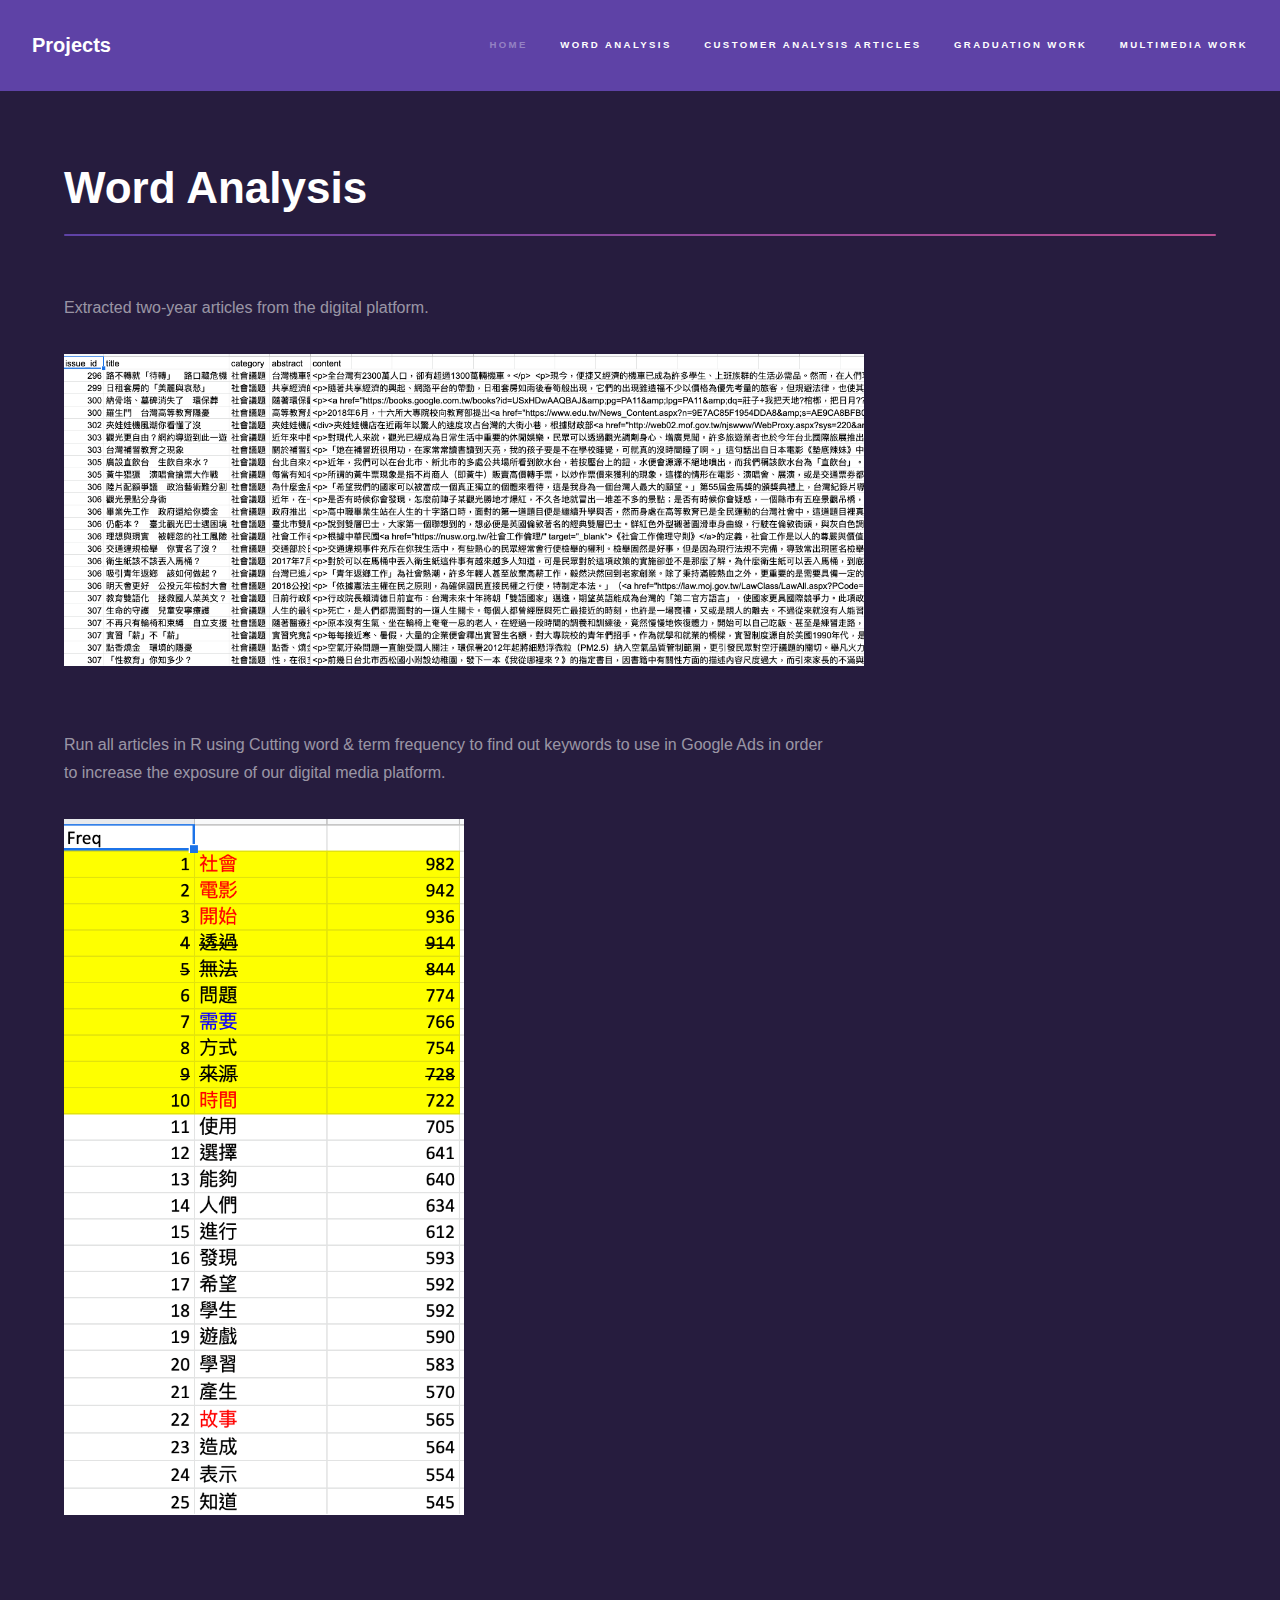
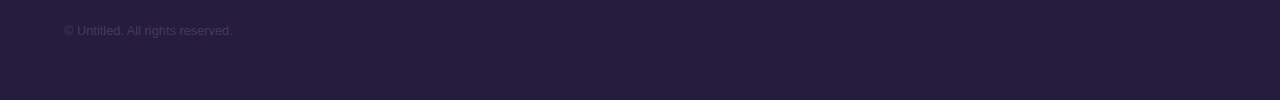
==== commit fe9722f3: "Update generic.html" ====
--- a/generic.html
+++ b/generic.html
@@ -36,12 +36,12 @@
 						<div class="inner">
 							<h1 class="major" >Word Analysis</h1>
 							<p>Extracted two-year articles from the digital platform.</p>
-							<img src="/Users/yaohsuan/Downloads/html5up-hyperspace/word2.png" alt="" width="800" length="300">
+							<img src="word2.png" alt="" width="800" length="300">
 							<br>
 							<br>
 							<br>
 							<p>Run all articles in R using Cutting word & term frequency to find out keywords to use in Google Ads in order <br>to increase the exposure of our digital media platform.</p>
-							<span><img src="/Users/yaohsuan/Downloads/html5up-hyperspace/word1.png" alt="" width="400" length="200"></span>
+							<span><img src="word1.png" alt="" width="400" length="200"></span>
 						</div>
 					</section>
 
@@ -66,4 +66,4 @@
 			<script src="assets/js/main.js"></script>
 
 	</body>
-</html>+</html>
